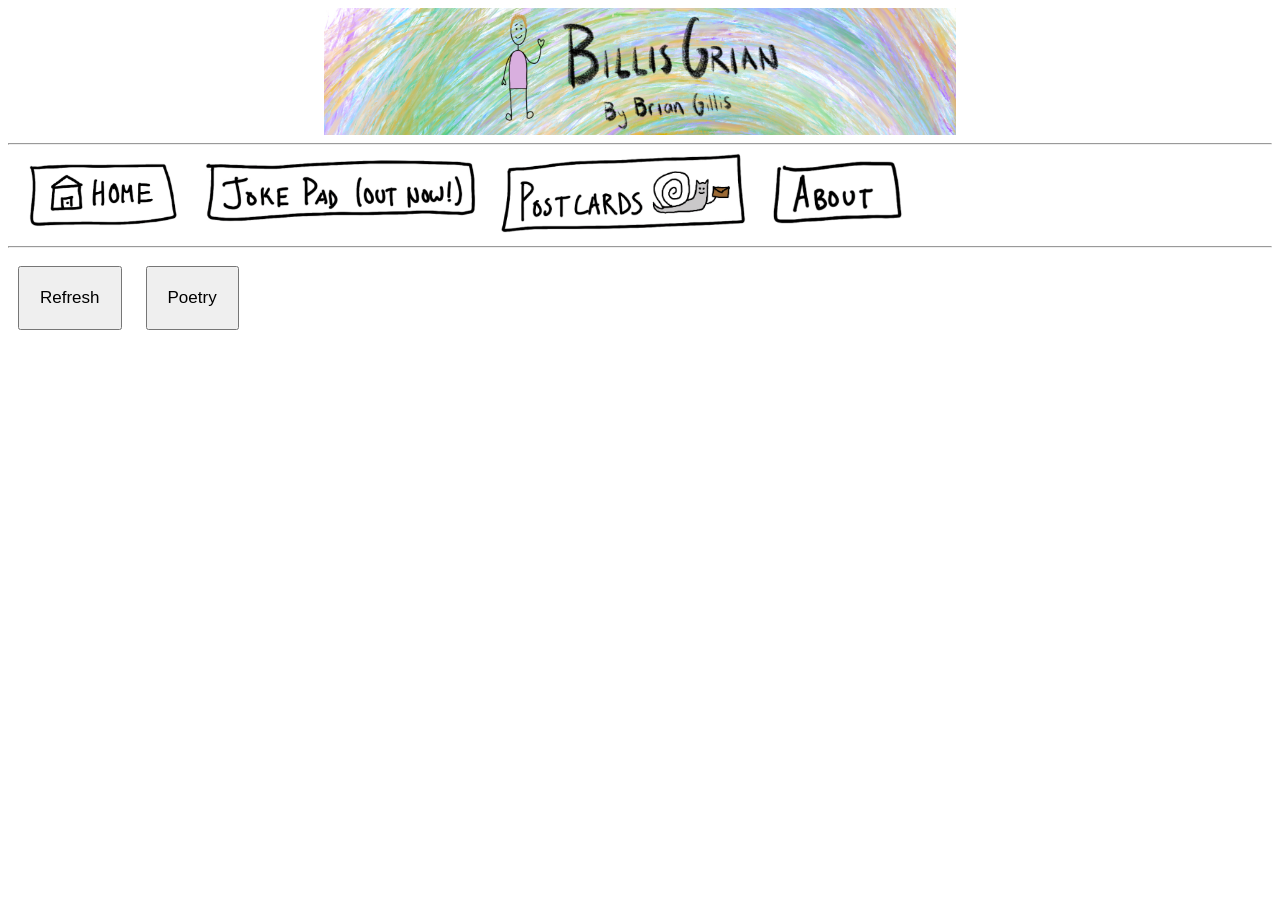
==== index.html @ fb366393 "Rename BRIANGILLIS.html to index.html" ====
<!DOCTYPE html>
<link rel="stylesheet" href="BRIANGILLISCSS.css" />

<head>
    <title>BillisGrian by Brian Gillis</title>
</head>

<body id="container">
    <div class="imgbox">
        <a href="BRIANGILLIS.html"><img class="center-fit" src="images/header.jpg"></a>
    </div>
    <hr>

    <div class="menu">
        <a href="BRIANGILLIS.html" ><img class="menuoption" src="images/mnu-home.jpeg"></a>
        <a href="JokePad.html" ><img class="menuoption" src="images/mnu-JokePad.jpeg"></a>
        <a href="JokePad.html" ><img class="menuoption" src="images/mnu-postcards.jpeg"></a>
        <a href="#about" ><img class="menuoption" src="images/mnu-About.jpeg"></a>
    </div>

    <!-- <h2 title="what it do babyyyy">Healthcare worker, son, brother, friend, poet, tortured genius, and on the weekends, just a normal guy!</h2> -->
    <hr>
    <button onClick="window.location.reload();">Refresh</button>

    <button onclick="window.location.href='file:///Users/briangillis/Documents/To-Do-List copy/BGPOEMS.html'">Poetry</button>

    
</body>
<script src="BRIANGILLISJS.js"></script>
---- BRIANGILLISCSS.css ----
h1 {
    color: black;
    text-align: center;
    padding: 10px;
    margin: 20px;
    display: block;
    background-color: #CEB888;
    border-style: ridge;
    border-color: black;
}

h2 {
    color: black;
    text-align: center;
    padding: 10px;
    margin: 10px;
}

h3 {
    color: black;
    text-align: center;
    padding: 10px;
    margin: 20px;
}

button {
    color: black;
    font-size: 17px;
    padding: 20px;
    margin: 10px;
    mix-blend-mode: multiply;

}

button:hover {
    border-style: inset;
    border-width: 3px;
    border-bottom: black;
    border-style: ridge;
}

.dropdown {
    position: relative;
    display: inline-block;
    white-space: nowrap;
}

.dropbtn {
    color: black;
    border: none;
    padding: 20px;
    /* background-color: #CEB888; */

}

.dropdown-content {
    display: none;
    position: absolute;
    background-color: #f1f1f1;
    min-width: 160px;
    box-shadow: 0px 8px 16px 0px rgba(0, 0, 0, 0.2);
    z-index: 1;
}

.dropdown-content a {
    color: black;
    padding: 12px 16px;
    text-decoration: none;
    display: block;
}

.dropdown-content a:hover {
    background-color: #ddd;
}

.dropdown:hover .dropdown-content {
    display: block;
}

.dropdown:hover .dropbtn {
    background-color: crimson;
}

/* Include the padding and border in an element's total width and height */
* {
    box-sizing: border-box;
}

/* Style the header */
.header {
    padding: 30px 40px;
    color: white;
    text-align: center;
    width: 50%;
}

/* Clear floats after the header */
.header:after {
    content: "";
    display: table;
    clear: both;
}

.textBox {
    background-color: grey;
    opacity: 25%;
    color: white;
    text-align: center;
    width: 20%;
    float: right;
}

#txtBackground {
    /* (A1) FULLSCREEN */
    position: fixed; z-index: 999;
    top: 0; left: 0;
    width: 100%; height: 100%;
   
    /* (A2) TRANSPARENT BACKGROUND */
    background: rgba(0, 0, 0, 0.5);
   
    /* (A3) HIDDEN BY DEFAULT */
    display: none;
}

#txtBackground.show { display: block; }
 
/* (B) DIALOG BOX */
#boxBack {
  /* (B1) CENTER ON SCREEN */
  position: absolute;
  top: 50%; left: 50%;
  transform: translate(-50%, -50%);
 
  /* (B2) DIMENSIONS */
  min-width: 320px; max-width: 600px;
  padding: 10px;
 
  /* (B3) COLORS */
  background: #fff;

}

.row {
    display: flex;
    flex-wrap: wrap;
    padding: 0 4px;
}

.menuoption {
    max-width: 50%;
    max-height: 9vh;
    margin: auto;
}

.imgbox {
    display: grid;
    height: 100%;
    width: 100%;
}

.center-fit {
    display: block;  
    margin: auto; 
    max-width: 50%;
}
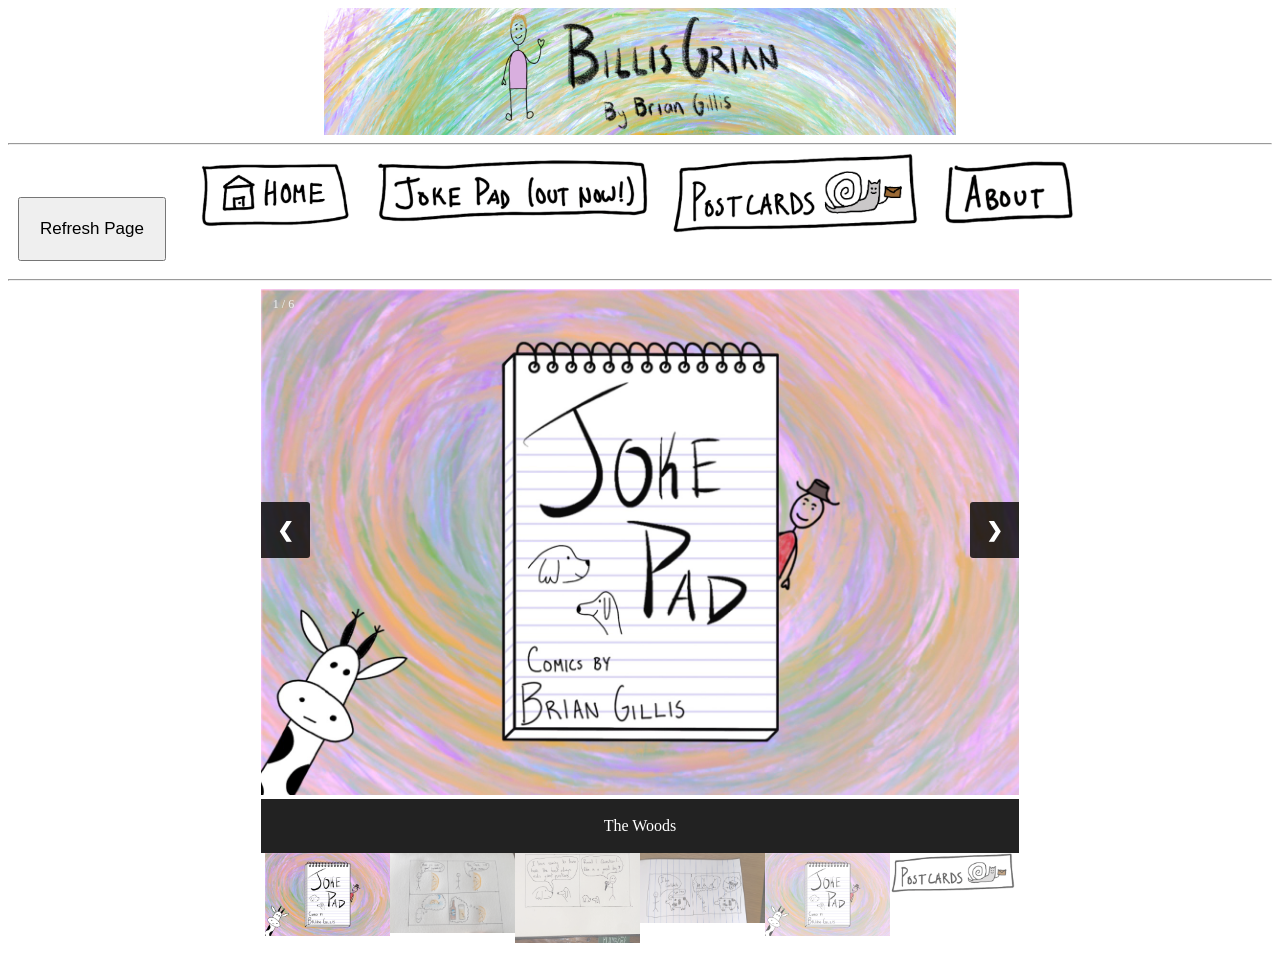
==== commit d0f2c217: "add carosel, comics, images/comics folder" ====
--- a/index.html
+++ b/index.html
@@ -7,23 +7,85 @@
 
 <body id="container">
     <div class="imgbox">
-        <a href="BRIANGILLIS.html"><img class="center-fit" src="images/header.jpg"></a>
+        <a href="index.html"><img class="center-fit" src="images/header.jpg"></a>
     </div>
     <hr>
 
     <div class="menu">
-        <a href="BRIANGILLIS.html" ><img class="menuoption" src="images/mnu-home.jpeg"></a>
+        <button onClick="window.location.reload();">Refresh Page</button>
+        <a href="index.html" ><img class="menuoption" src="images/mnu-home.jpeg"></a>
         <a href="JokePad.html" ><img class="menuoption" src="images/mnu-JokePad.jpeg"></a>
-        <a href="JokePad.html" ><img class="menuoption" src="images/mnu-postcards.jpeg"></a>
+        <a href="comics.html" ><img class="menuoption" src="images/mnu-postcards.jpeg"></a>
         <a href="#about" ><img class="menuoption" src="images/mnu-About.jpeg"></a>
     </div>
+    <hr>
 
-    <!-- <h2 title="what it do babyyyy">Healthcare worker, son, brother, friend, poet, tortured genius, and on the weekends, just a normal guy!</h2> -->
-    <hr>
-    <button onClick="window.location.reload();">Refresh</button>
+    <!-- <button onclick="window.location.href='file:///Users/briangillis/Documents/To-Do-List copy/BGPOEMS.html'">Poetry</button> -->
 
-    <button onclick="window.location.href='file:///Users/briangillis/Documents/To-Do-List copy/BGPOEMS.html'">Poetry</button>
+    <!-- Container for the image gallery -->
+    <div class="container">
 
+        <!-- Full-width images with number text -->
+        <div class="mySlides">
+        <div class="numbertext">1 / 6</div>
+            <img class=slideshow-img src="images/Cover_Art.jpg" style="width:100%">
+        </div>
     
+        <div class="mySlides">
+        <div class="numbertext">2 / 6</div>
+            <img src="images/Comics/1bluemoon.JPG" style="width:100%">
+        </div>
+    
+        <div class="mySlides">
+        <div class="numbertext">3 / 6</div>
+            <img src="images/Comics/2dogtrivia.jpg" style="width:100%">
+        </div>
+    
+        <div class="mySlides">
+        <div class="numbertext">4 / 6</div>
+            <img src="images/Comics/3cartwheels.jpg" style="width:100%">
+        </div>
+    
+        <div class="mySlides">
+        <div class="numbertext">5 / 6</div>
+            <img src="images/Cover_Art.jpg" style="width:100%">
+        </div>
+    
+        <div class="mySlides">
+        <div class="numbertext">6 / 6</div>
+            <img src="images/mnu-postcards.jpeg" style="width:100%">
+        </div>
+    
+        <!-- Next and previous buttons -->
+        <a class="prev" onclick="plusSlides(-1)">&#10094;</a>
+        <a class="next" onclick="plusSlides(1)">&#10095;</a>
+    
+        <!-- Image text -->
+        <div class="caption-container">
+        <p id="caption"></p>
+        </div>
+    
+        <!-- Thumbnail images -->
+        <div class="row">
+        <div class="column">
+            <img class="demo cursor" src="images/Cover_Art.jpg" style="width:100%" onclick="currentSlide(1)" alt="The Woods">
+        </div>
+        <div class="column">
+            <img class="demo cursor" src="images/Comics/1bluemoon.JPG" style="width:100%" onclick="currentSlide(2)" alt="Cinque Terre">
+        </div>
+        <div class="column">
+            <img class="demo cursor" src="images/Comics/2dogtrivia.jpg" style="width:100%" onclick="currentSlide(3)" alt="Mountains and fjords">
+        </div>
+        <div class="column">
+            <img class="demo cursor" src="images/Comics/3cartwheels.jpg" style="width:100%" onclick="currentSlide(4)" alt="Northern Lights">
+        </div>
+        <div class="column">
+            <img class="demo cursor" src="images/Cover_Art.jpg" style="width:100%" onclick="currentSlide(5)" alt="Nature and sunrise">
+        </div>
+        <div class="column">
+            <img class="demo cursor" src="images/mnu-postcards.jpeg" style="width:100%" onclick="currentSlide(6)" alt="Snowy Mountains">
+        </div>
+        </div>
+    </div>
 </body>
 <script src="BRIANGILLISJS.js"></script>
--- a/BRIANGILLISCSS.css
+++ b/BRIANGILLISCSS.css
@@ -163,4 +163,114 @@
     display: block;  
     margin: auto; 
     max-width: 50%;
-}+}
+
+/* .row {
+    display: flex;
+    flex-wrap: wrap;
+    padding: 0 4px;
+}
+  
+.column {
+    flex: 50%;
+    padding: 0 4px;
+}
+  
+.column img {
+    margin-top: 8px;
+    vertical-align: middle;
+} */
+
+/* Position the image container (needed to position the left and right arrows) */
+.container {
+    position: relative;
+    margin: auto; 
+    max-width: 60%;
+    max-height: 60%;
+  }
+  
+  /* Hide the images by default */
+  .mySlides {
+    display: none;
+  }
+  
+  /* Add a pointer when hovering over the thumbnail images */
+  .cursor {
+    cursor: pointer;
+  }
+  
+  /* Next & previous buttons */
+  .prev,
+  .next {
+    cursor: pointer;
+    position: absolute;
+    top: 40%;
+    width: auto;
+    padding: 16px;
+    margin-top: -50px;
+    color: white;
+    font-weight: bold;
+    font-size: 20px;
+    border-radius: 0 3px 3px 0;
+    user-select: none;
+    -webkit-user-select: none;
+    background-color: rgba(0, 0, 0, 0.8);
+  }
+  
+  /* Position the "next button" to the right */
+  .next {
+    right: 0;
+    border-radius: 3px 0 0 3px;
+  }
+  
+  /* On hover, add a black background color with a little bit see-through */
+  .prev:hover,
+  .next:hover {
+    background-color: rgba(203, 35, 225, 0.8);
+  }
+  
+  /* Number text (1/3 etc) */
+  .numbertext {
+    color: #f2f2f2;
+    font-size: 12px;
+    padding: 8px 12px;
+    position: absolute;
+    top: 0;
+  }
+  
+  /* Container for image text */
+  .caption-container {
+    text-align: center;
+    background-color: #222;
+    padding: 2px 16px;
+    color: white;
+  }
+  
+  .row:after {
+    content: "";
+    display: table;
+    clear: both;
+  }
+  
+  /* Six columns side by side */
+  .column {
+    float: left;
+    width: 16.66%;
+  }
+  
+  /* Add a transparency effect for thumnbail images */
+  .demo {
+    opacity: 0.6;
+    max-height: 10vh;
+    object-fit: cover;
+  }
+  
+  .active,
+  .demo:hover {
+    opacity: 1;
+  }
+
+  .slideshow-img {
+    object-fit: cover;
+    max-height: 100%;
+  }
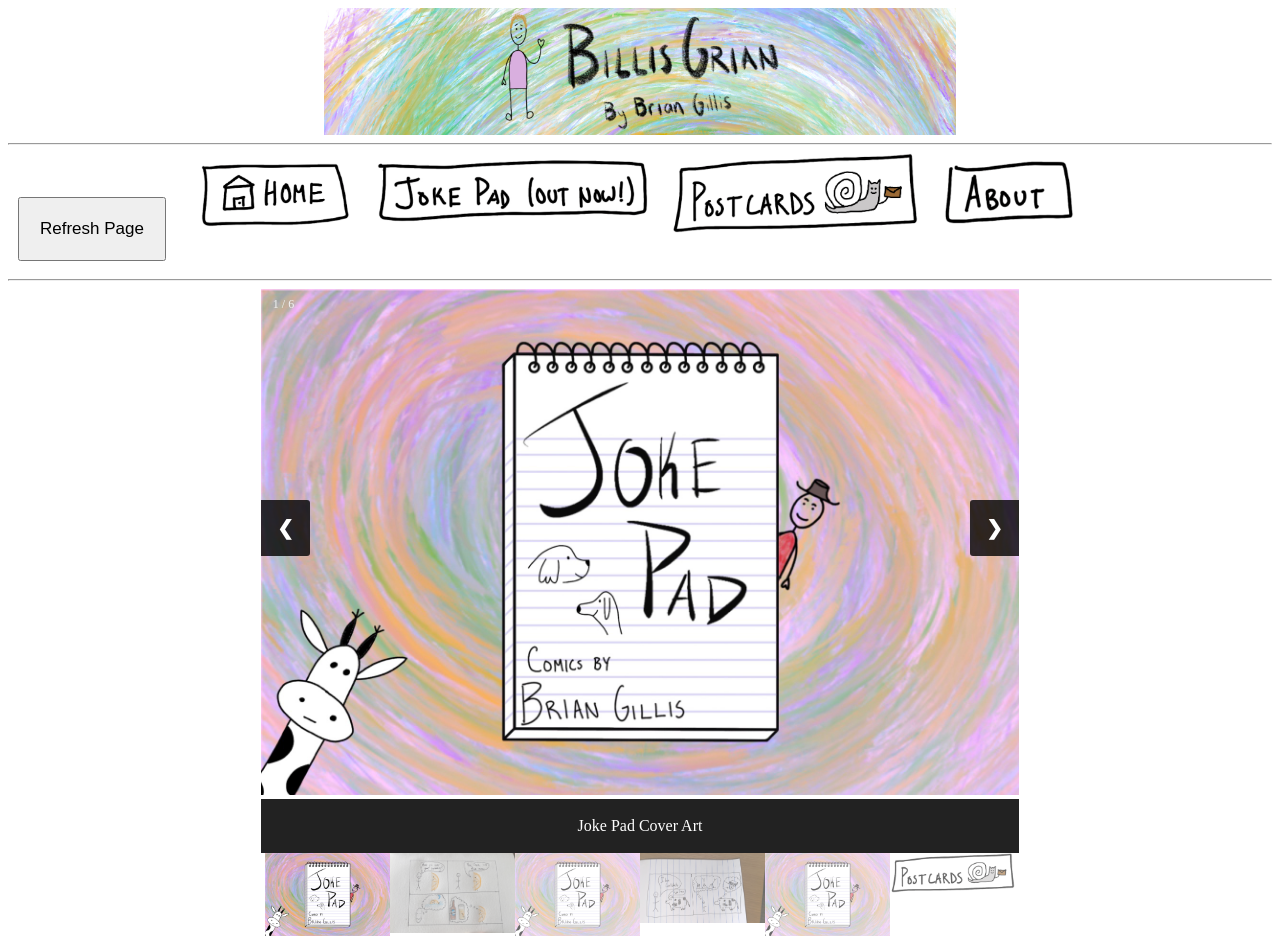
==== commit 14878727: "rm tall pic dogs" ====
--- a/index.html
+++ b/index.html
@@ -38,7 +38,7 @@
     
         <div class="mySlides">
         <div class="numbertext">3 / 6</div>
-            <img src="images/Comics/2dogtrivia.jpg" style="width:100%">
+            <img src="images/Cover_Art.jpg" style="width:100%">
         </div>
     
         <div class="mySlides">
@@ -68,22 +68,22 @@
         <!-- Thumbnail images -->
         <div class="row">
         <div class="column">
-            <img class="demo cursor" src="images/Cover_Art.jpg" style="width:100%" onclick="currentSlide(1)" alt="The Woods">
+            <img class="demo cursor" src="images/Cover_Art.jpg" style="width:100%" onclick="currentSlide(1)" alt="Joke Pad Cover Art">
         </div>
         <div class="column">
-            <img class="demo cursor" src="images/Comics/1bluemoon.JPG" style="width:100%" onclick="currentSlide(2)" alt="Cinque Terre">
+            <img class="demo cursor" src="images/Comics/1bluemoon.JPG" style="width:100%" onclick="currentSlide(2)" alt="Blue Moon!">
         </div>
         <div class="column">
-            <img class="demo cursor" src="images/Comics/2dogtrivia.jpg" style="width:100%" onclick="currentSlide(3)" alt="Mountains and fjords">
+            <img class="demo cursor" src="images/Cover_Art.jpg" style="width:100%" onclick="currentSlide(3)" alt="Joke Pad Cover Art">
         </div>
         <div class="column">
-            <img class="demo cursor" src="images/Comics/3cartwheels.jpg" style="width:100%" onclick="currentSlide(4)" alt="Northern Lights">
+            <img class="demo cursor" src="images/Comics/3cartwheels.jpg" style="width:100%" onclick="currentSlide(4)" alt="CartWheels!">
         </div>
         <div class="column">
-            <img class="demo cursor" src="images/Cover_Art.jpg" style="width:100%" onclick="currentSlide(5)" alt="Nature and sunrise">
+            <img class="demo cursor" src="images/Cover_Art.jpg" style="width:100%" onclick="currentSlide(5)" alt="Joke Pad Cover Art">
         </div>
         <div class="column">
-            <img class="demo cursor" src="images/mnu-postcards.jpeg" style="width:100%" onclick="currentSlide(6)" alt="Snowy Mountains">
+            <img class="demo cursor" src="images/mnu-postcards.jpeg" style="width:100%" onclick="currentSlide(6)" alt="Snail Mail!">
         </div>
         </div>
     </div>
--- a/BRIANGILLISCSS.css
+++ b/BRIANGILLISCSS.css
@@ -187,21 +187,21 @@
     margin: auto; 
     max-width: 60%;
     max-height: 60%;
-  }
+}
   
   /* Hide the images by default */
-  .mySlides {
+.mySlides {
     display: none;
-  }
+}
   
   /* Add a pointer when hovering over the thumbnail images */
-  .cursor {
+.cursor {
     cursor: pointer;
-  }
+}
   
   /* Next & previous buttons */
-  .prev,
-  .next {
+.prev,
+.next {
     cursor: pointer;
     position: absolute;
     top: 40%;
@@ -215,62 +215,62 @@
     user-select: none;
     -webkit-user-select: none;
     background-color: rgba(0, 0, 0, 0.8);
-  }
+}
   
   /* Position the "next button" to the right */
-  .next {
+.next {
     right: 0;
     border-radius: 3px 0 0 3px;
-  }
+}
   
   /* On hover, add a black background color with a little bit see-through */
-  .prev:hover,
-  .next:hover {
+.prev:hover,
+.next:hover {
     background-color: rgba(203, 35, 225, 0.8);
-  }
+}
   
   /* Number text (1/3 etc) */
-  .numbertext {
+.numbertext {
     color: #f2f2f2;
     font-size: 12px;
     padding: 8px 12px;
     position: absolute;
     top: 0;
-  }
+}
   
   /* Container for image text */
-  .caption-container {
+.caption-container {
     text-align: center;
     background-color: #222;
     padding: 2px 16px;
     color: white;
-  }
-  
-  .row:after {
+}
+  
+.row:after {
     content: "";
     display: table;
     clear: both;
-  }
+}
   
   /* Six columns side by side */
-  .column {
+.column {
     float: left;
     width: 16.66%;
-  }
+}
   
   /* Add a transparency effect for thumnbail images */
-  .demo {
+.demo {
     opacity: 0.6;
     max-height: 10vh;
     object-fit: cover;
-  }
-  
-  .active,
-  .demo:hover {
+}
+  
+.active,
+.demo:hover {
     opacity: 1;
-  }
-
-  .slideshow-img {
+}
+
+.slideshow-img {
     object-fit: cover;
     max-height: 100%;
-  }+}
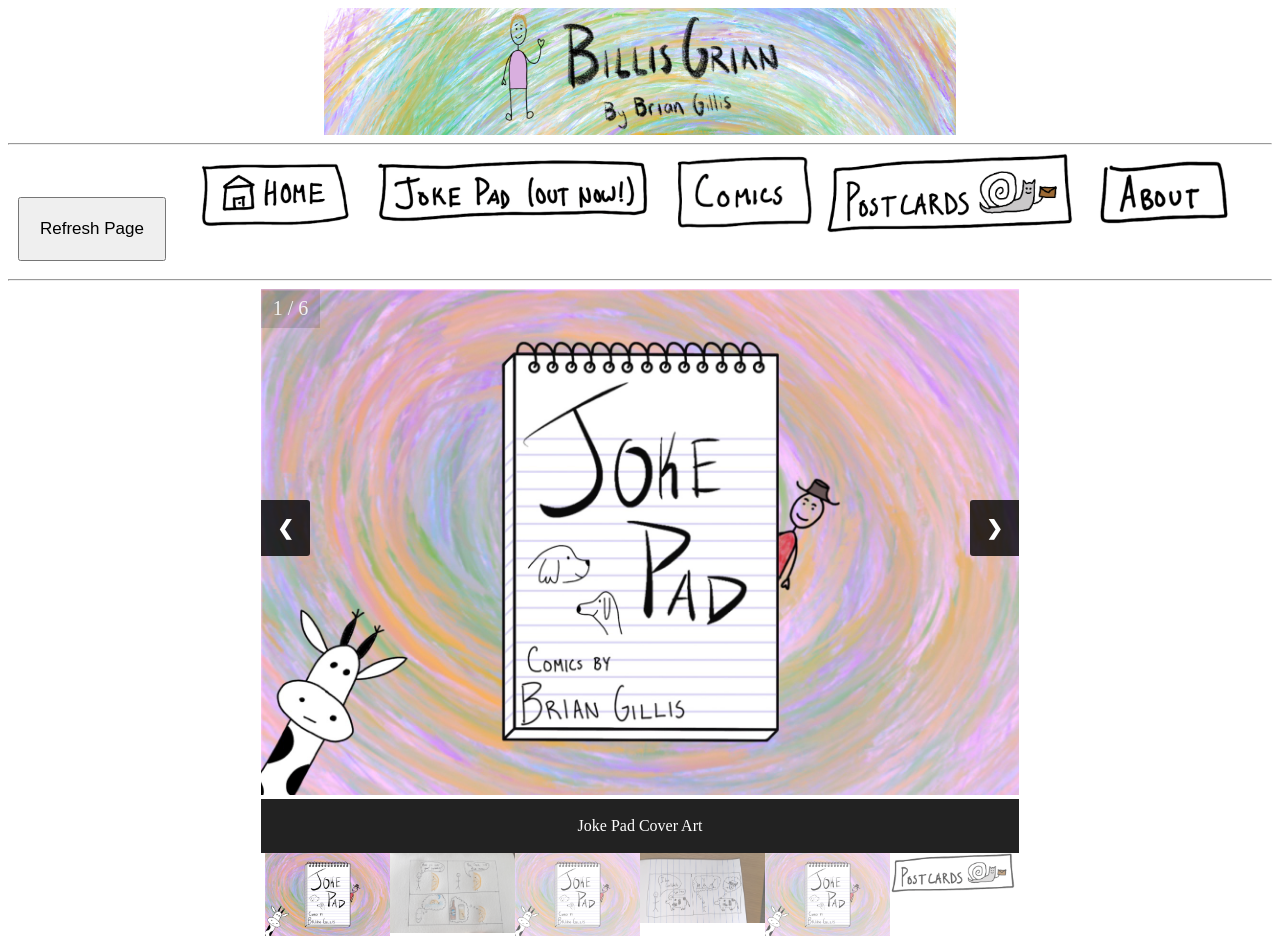
==== commit eb5b1a6e: "add comics option and link postcard to etsy" ====
--- a/index.html
+++ b/index.html
@@ -15,7 +15,8 @@
         <button onClick="window.location.reload();">Refresh Page</button>
         <a href="index.html" ><img class="menuoption" src="images/mnu-home.jpeg"></a>
         <a href="JokePad.html" ><img class="menuoption" src="images/mnu-JokePad.jpeg"></a>
-        <a href="comics.html" ><img class="menuoption" src="images/mnu-postcards.jpeg"></a>
+        <a href="comics.html" ><img class="menuoption" src="images/mnu-comics.jpeg"></a>
+        <a href="https://billisgrian.etsy.com" ><img class="menuoption" src="images/mnu-postcards.jpeg"></a>
         <a href="#about" ><img class="menuoption" src="images/mnu-About.jpeg"></a>
     </div>
     <hr>
--- a/BRIANGILLISCSS.css
+++ b/BRIANGILLISCSS.css
@@ -232,10 +232,11 @@
   /* Number text (1/3 etc) */
 .numbertext {
     color: #f2f2f2;
-    font-size: 12px;
+    font-size: 20px;
     padding: 8px 12px;
     position: absolute;
     top: 0;
+    background-color: rgba(56, 56, 56, 0.2);
 }
   
   /* Container for image text */
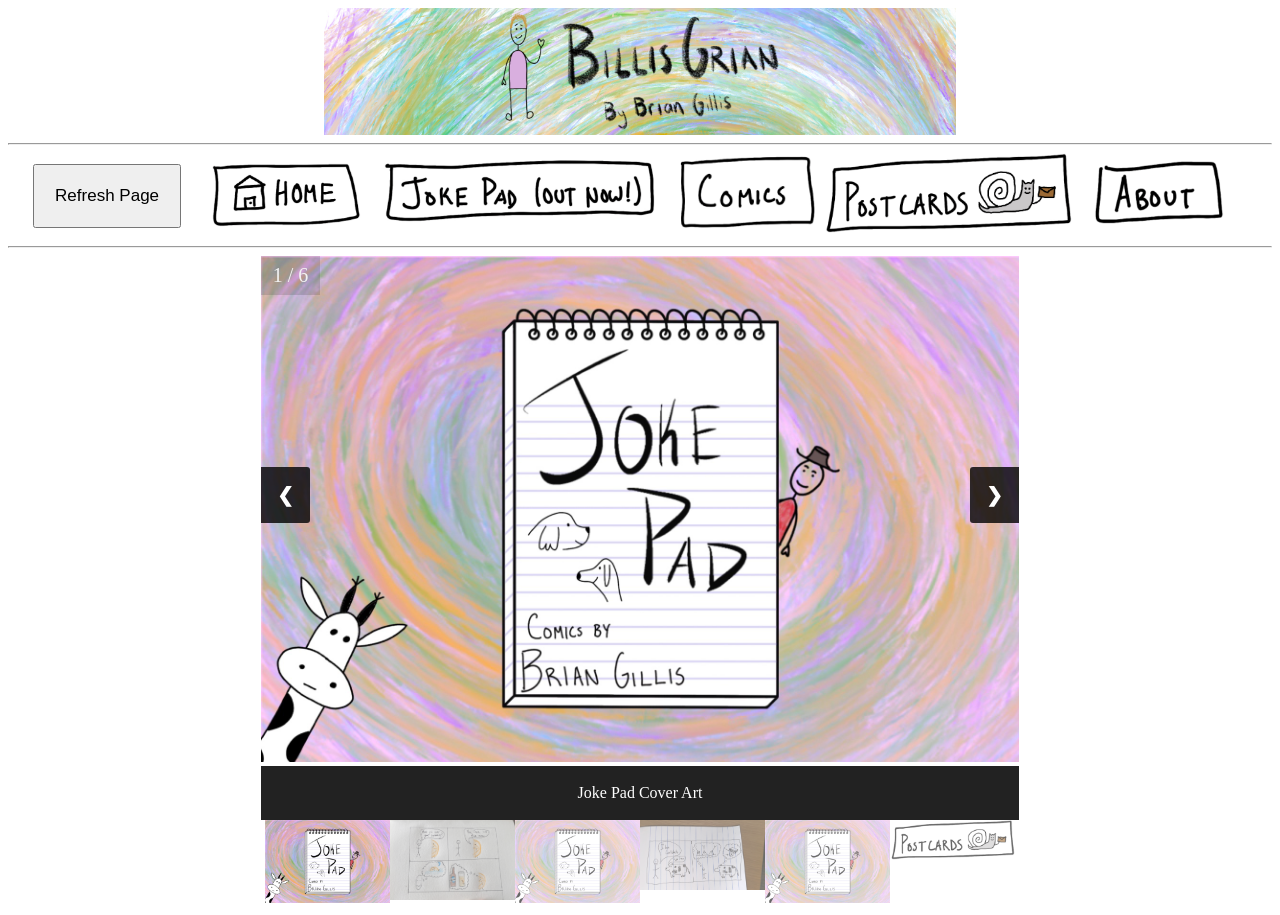
==== commit 420ef0cb: "add etsy link new tab" ====
--- a/index.html
+++ b/index.html
@@ -16,7 +16,7 @@
         <a href="index.html" ><img class="menuoption" src="images/mnu-home.jpeg"></a>
         <a href="JokePad.html" ><img class="menuoption" src="images/mnu-JokePad.jpeg"></a>
         <a href="comics.html" ><img class="menuoption" src="images/mnu-comics.jpeg"></a>
-        <a href="https://billisgrian.etsy.com" ><img class="menuoption" src="images/mnu-postcards.jpeg"></a>
+        <a href="https://billisgrian.etsy.com" target="_blank"><img class="menuoption" src="images/mnu-postcards.jpeg"></a>
         <a href="#about" ><img class="menuoption" src="images/mnu-About.jpeg"></a>
     </div>
     <hr>
--- a/BRIANGILLISCSS.css
+++ b/BRIANGILLISCSS.css
@@ -147,10 +147,20 @@
     padding: 0 4px;
 }
 
+.menu {
+    display: flex;
+    justify-content: center;
+    align-items: center;
+}
+
 .menuoption {
-    max-width: 50%;
+    max-width: 100%;
     max-height: 9vh;
     margin: auto;
+}
+
+.menuoption:hover {
+    opacity: 60%;
 }
 
 .imgbox {
